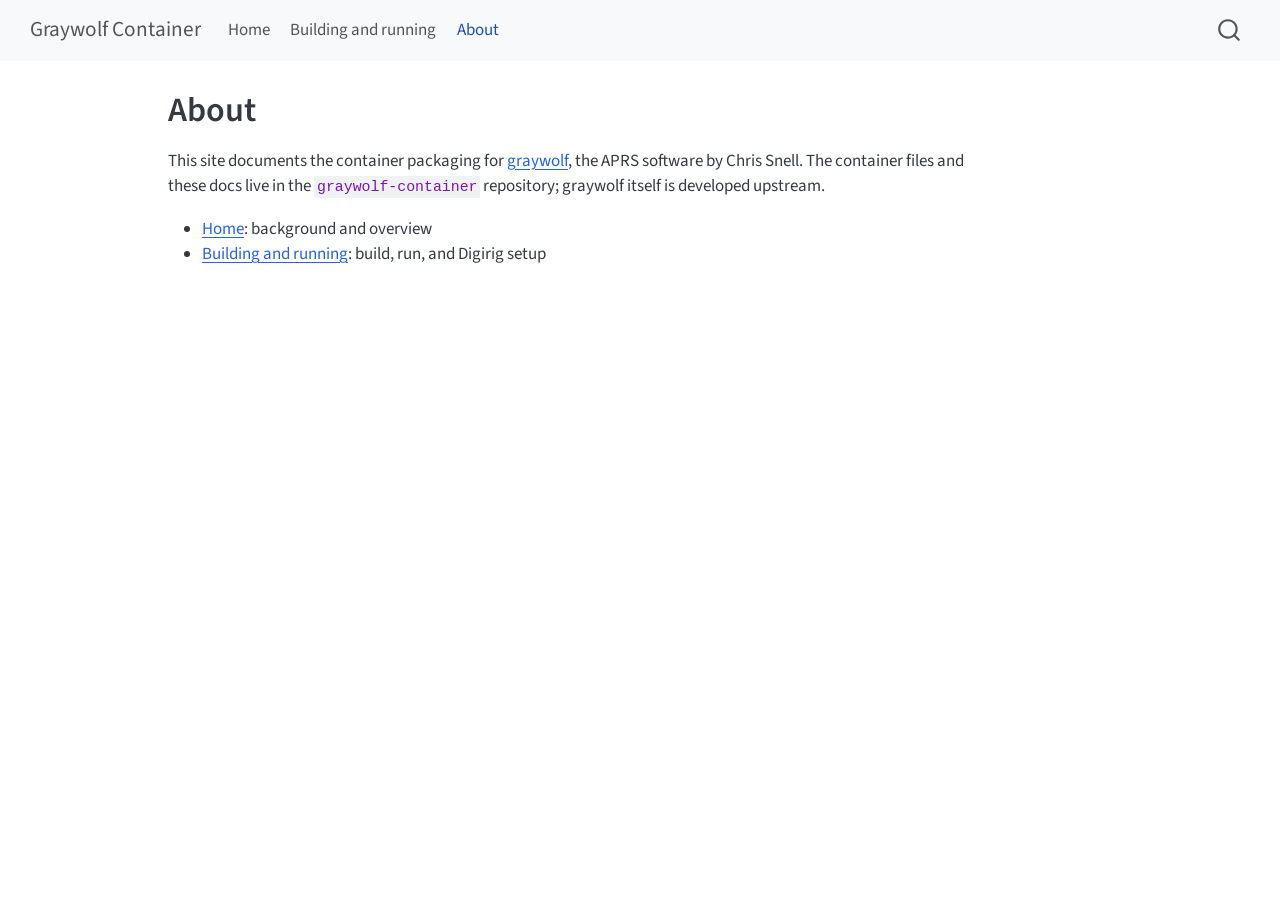
==== about.html @ 5ac33557 "Built site for gh-pages" ====
<!DOCTYPE html>
<html xmlns="http://www.w3.org/1999/xhtml" lang="en" xml:lang="en"><head>

<meta charset="utf-8">
<meta name="generator" content="quarto-1.9.38">

<meta name="viewport" content="width=device-width, initial-scale=1.0, user-scalable=yes">


<title>About – Graywolf Container</title>
<style>
/* Default styles provided by pandoc.
** See https://pandoc.org/MANUAL.html#variables-for-html for config info.
*/
code{white-space: pre-wrap;}
span.smallcaps{font-variant: small-caps;}
div.columns{display: flex; gap: min(4vw, 1.5em);}
div.column{flex: auto; overflow-x: auto;}
div.hanging-indent{margin-left: 1.5em; text-indent: -1.5em;}
ul.task-list{list-style: none;}
ul.task-list li input[type="checkbox"] {
  width: 0.8em;
  margin: 0 0.8em 0.2em -1em; /* quarto-specific, see https://github.com/quarto-dev/quarto-cli/issues/4556 */ 
  vertical-align: middle;
}
</style>


<script src="site_libs/quarto-nav/quarto-nav.js"></script>
<script src="site_libs/quarto-nav/headroom.min.js"></script>
<script src="site_libs/clipboard/clipboard.min.js"></script>
<script src="site_libs/quarto-search/autocomplete.umd.js"></script>
<script src="site_libs/quarto-search/fuse.min.js"></script>
<script src="site_libs/quarto-search/quarto-search.js"></script>
<meta name="quarto:offset" content="./">
<script src="site_libs/quarto-html/quarto.js" type="module"></script>
<script src="site_libs/quarto-html/tabsets/tabsets.js" type="module"></script>
<script src="site_libs/quarto-html/popper.min.js"></script>
<script src="site_libs/quarto-html/tippy.umd.min.js"></script>
<script src="site_libs/quarto-html/anchor.min.js"></script>
<link href="site_libs/quarto-html/tippy.css" rel="stylesheet">
<link href="site_libs/quarto-html/quarto-syntax-highlighting-15634bcf2e68342d4ad2dfa704d543f6.css" rel="stylesheet" id="quarto-text-highlighting-styles">
<script src="site_libs/bootstrap/bootstrap.min.js"></script>
<link href="site_libs/bootstrap/bootstrap-icons.css" rel="stylesheet">
<link href="site_libs/bootstrap/bootstrap-9602fde5a5b09ce9e45d33c1a59285cf.min.css" rel="stylesheet" append-hash="true" id="quarto-bootstrap" data-mode="light">
<script id="quarto-search-options" type="application/json">{
  "location": "navbar",
  "copy-button": false,
  "collapse-after": 3,
  "panel-placement": "end",
  "type": "overlay",
  "limit": 50,
  "keyboard-shortcut": [
    "f",
    "/",
    "s"
  ],
  "show-item-context": false,
  "language": {
    "search-no-results-text": "No results",
    "search-matching-documents-text": "matching documents",
    "search-copy-link-title": "Copy link to search",
    "search-hide-matches-text": "Hide additional matches",
    "search-more-match-text": "more match in this document",
    "search-more-matches-text": "more matches in this document",
    "search-clear-button-title": "Clear",
    "search-text-placeholder": "",
    "search-detached-cancel-button-title": "Cancel",
    "search-submit-button-title": "Submit",
    "search-label": "Search"
  }
}</script>


<link rel="stylesheet" href="styles.css">
</head>

<body class="nav-fixed quarto-light">

<div id="quarto-search-results"></div>
  <header id="quarto-header" class="headroom fixed-top">
    <nav class="navbar navbar-expand-lg " data-bs-theme="dark">
      <div class="navbar-container container-fluid">
      <div class="navbar-brand-container mx-auto">
    <a class="navbar-brand" href="./index.html">
    <span class="navbar-title">Graywolf Container</span>
    </a>
  </div>
            <div id="quarto-search" class="" title="Search"></div>
          <button class="navbar-toggler" type="button" data-bs-toggle="collapse" data-bs-target="#navbarCollapse" aria-controls="navbarCollapse" role="menu" aria-expanded="false" aria-label="Toggle navigation" onclick="if (window.quartoToggleHeadroom) { window.quartoToggleHeadroom(); }">
  <span class="navbar-toggler-icon"></span>
</button>
          <div class="collapse navbar-collapse" id="navbarCollapse">
            <ul class="navbar-nav navbar-nav-scroll me-auto">
  <li class="nav-item">
    <a class="nav-link" href="./index.html"> 
<span class="menu-text">Home</span></a>
  </li>  
  <li class="nav-item">
    <a class="nav-link" href="./usage.html"> 
<span class="menu-text">Building and running</span></a>
  </li>  
  <li class="nav-item">
    <a class="nav-link active" href="./about.html" aria-current="page"> 
<span class="menu-text">About</span></a>
  </li>  
</ul>
          </div> <!-- /navcollapse -->
            <div class="quarto-navbar-tools">
</div>
      </div> <!-- /container-fluid -->
    </nav>
</header>
<!-- content -->
<div id="quarto-content" class="quarto-container page-columns page-rows-contents page-layout-article page-navbar">
<!-- sidebar -->
<!-- margin-sidebar -->
    <div id="quarto-margin-sidebar" class="sidebar margin-sidebar zindex-bottom">
        
    </div>
<!-- main -->
<main class="content" id="quarto-document-content">

<header id="title-block-header" class="quarto-title-block default">
<div class="quarto-title">
<h1 class="title">About</h1>
</div>



<div class="quarto-title-meta">

    
  
    
  </div>
  


</header>


<p>This site documents the container packaging for <a href="https://github.com/chrissnell/graywolf">graywolf</a>, the APRS software by Chris Snell. The container files and these docs live in the <code>graywolf-container</code> repository; graywolf itself is developed upstream.</p>
<ul>
<li><a href="./index.html">Home</a>: background and overview</li>
<li><a href="./usage.html">Building and running</a>: build, run, and Digirig setup</li>
</ul>



</main> <!-- /main -->
<script id="quarto-html-after-body" type="application/javascript">
  window.document.addEventListener("DOMContentLoaded", function (event) {
    const icon = "";
    const anchorJS = new window.AnchorJS();
    anchorJS.options = {
      placement: 'right',
      icon: icon
    };
    anchorJS.add('.anchored');
    const isCodeAnnotation = (el) => {
      for (const clz of el.classList) {
        if (clz.startsWith('code-annotation-')) {                     
          return true;
        }
      }
      return false;
    }
    const onCopySuccess = function(e) {
      // button target
      const button = e.trigger;
      // don't keep focus
      button.blur();
      // flash "checked"
      button.classList.add('code-copy-button-checked');
      var currentTitle = button.getAttribute("title");
      button.setAttribute("title", "Copied!");
      let tooltip;
      if (window.bootstrap) {
        button.setAttribute("data-bs-toggle", "tooltip");
        button.setAttribute("data-bs-placement", "left");
        button.setAttribute("data-bs-title", "Copied!");
        tooltip = new bootstrap.Tooltip(button, 
          { trigger: "manual", 
            customClass: "code-copy-button-tooltip",
            offset: [0, -8]});
        tooltip.show();    
      }
      setTimeout(function() {
        if (tooltip) {
          tooltip.hide();
          button.removeAttribute("data-bs-title");
          button.removeAttribute("data-bs-toggle");
          button.removeAttribute("data-bs-placement");
        }
        button.setAttribute("title", currentTitle);
        button.classList.remove('code-copy-button-checked');
      }, 1000);
      // clear code selection
      e.clearSelection();
    }
    const getTextToCopy = function(trigger) {
      const outerScaffold = trigger.parentElement.cloneNode(true);
      const codeEl = outerScaffold.querySelector('code');
      for (const childEl of codeEl.children) {
        if (isCodeAnnotation(childEl)) {
          childEl.remove();
        }
      }
      return codeEl.innerText;
    }
    const clipboard = new window.ClipboardJS('.code-copy-button:not([data-in-quarto-modal])', {
      text: getTextToCopy
    });
    clipboard.on('success', onCopySuccess);
    if (window.document.getElementById('quarto-embedded-source-code-modal')) {
      const clipboardModal = new window.ClipboardJS('.code-copy-button[data-in-quarto-modal]', {
        text: getTextToCopy,
        container: window.document.getElementById('quarto-embedded-source-code-modal')
      });
      clipboardModal.on('success', onCopySuccess);
    }
      var localhostRegex = new RegExp(/^(?:http|https):\/\/localhost\:?[0-9]*\//);
      var mailtoRegex = new RegExp(/^mailto:/);
        var filterRegex = new RegExp("https:\/\/KF8EEZ\.github\.io\/graywolf-container\/");
      var isInternal = (href) => {
          return filterRegex.test(href) || localhostRegex.test(href) || mailtoRegex.test(href);
      }
      // Inspect non-navigation links and adorn them if external
     var links = window.document.querySelectorAll('a[href]:not(.nav-link):not(.navbar-brand):not(.toc-action):not(.sidebar-link):not(.sidebar-item-toggle):not(.pagination-link):not(.no-external):not([aria-hidden]):not(.dropdown-item):not(.quarto-navigation-tool):not(.about-link)');
      for (var i=0; i<links.length; i++) {
        const link = links[i];
        if (!isInternal(link.href)) {
          // undo the damage that might have been done by quarto-nav.js in the case of
          // links that we want to consider external
          if (link.dataset.originalHref !== undefined) {
            link.href = link.dataset.originalHref;
          }
        }
      }
    function tippyHover(el, contentFn, onTriggerFn, onUntriggerFn) {
      const config = {
        allowHTML: true,
        maxWidth: 500,
        delay: 100,
        arrow: false,
        appendTo: function(el) {
            return el.parentElement;
        },
        interactive: true,
        interactiveBorder: 10,
        theme: 'quarto',
        placement: 'bottom-start',
      };
      if (contentFn) {
        config.content = contentFn;
      }
      if (onTriggerFn) {
        config.onTrigger = onTriggerFn;
      }
      if (onUntriggerFn) {
        config.onUntrigger = onUntriggerFn;
      }
      window.tippy(el, config); 
    }
    const noterefs = window.document.querySelectorAll('a[role="doc-noteref"]');
    for (var i=0; i<noterefs.length; i++) {
      const ref = noterefs[i];
      tippyHover(ref, function() {
        // use id or data attribute instead here
        let href = ref.getAttribute('data-footnote-href') || ref.getAttribute('href');
        try { href = new URL(href).hash; } catch {}
        const id = href.replace(/^#\/?/, "");
        const note = window.document.getElementById(id);
        if (note) {
          return note.innerHTML;
        } else {
          return "";
        }
      });
    }
    const xrefs = window.document.querySelectorAll('a.quarto-xref');
    const processXRef = (id, note) => {
      // Strip column container classes
      const stripColumnClz = (el) => {
        el.classList.remove("page-full", "page-columns");
        if (el.children) {
          for (const child of el.children) {
            stripColumnClz(child);
          }
        }
      }
      stripColumnClz(note)
      if (id === null || id.startsWith('sec-')) {
        // Special case sections, only their first couple elements
        const container = document.createElement("div");
        if (note.children && note.children.length > 2) {
          container.appendChild(note.children[0].cloneNode(true));
          for (let i = 1; i < note.children.length; i++) {
            const child = note.children[i];
            if (child.tagName === "P" && child.innerText === "") {
              continue;
            } else {
              container.appendChild(child.cloneNode(true));
              break;
            }
          }
          if (window.Quarto?.typesetMath) {
            window.Quarto.typesetMath(container);
          }
          return container.innerHTML
        } else {
          if (window.Quarto?.typesetMath) {
            window.Quarto.typesetMath(note);
          }
          return note.innerHTML;
        }
      } else {
        // Remove any anchor links if they are present
        const anchorLink = note.querySelector('a.anchorjs-link');
        if (anchorLink) {
          anchorLink.remove();
        }
        if (window.Quarto?.typesetMath) {
          window.Quarto.typesetMath(note);
        }
        if (note.classList.contains("callout")) {
          return note.outerHTML;
        } else {
          return note.innerHTML;
        }
      }
    }
    for (var i=0; i<xrefs.length; i++) {
      const xref = xrefs[i];
      tippyHover(xref, undefined, function(instance) {
        instance.disable();
        let url = xref.getAttribute('href');
        let hash = undefined; 
        if (url.startsWith('#')) {
          hash = url;
        } else {
          try { hash = new URL(url).hash; } catch {}
        }
        if (hash) {
          const id = hash.replace(/^#\/?/, "");
          const note = window.document.getElementById(id);
          if (note !== null) {
            try {
              const html = processXRef(id, note.cloneNode(true));
              instance.setContent(html);
            } finally {
              instance.enable();
              instance.show();
            }
          } else {
            // See if we can fetch this
            fetch(url.split('#')[0])
            .then(res => res.text())
            .then(html => {
              const parser = new DOMParser();
              const htmlDoc = parser.parseFromString(html, "text/html");
              const note = htmlDoc.getElementById(id);
              if (note !== null) {
                const html = processXRef(id, note);
                instance.setContent(html);
              } 
            }).finally(() => {
              instance.enable();
              instance.show();
            });
          }
        } else {
          // See if we can fetch a full url (with no hash to target)
          // This is a special case and we should probably do some content thinning / targeting
          fetch(url)
          .then(res => res.text())
          .then(html => {
            const parser = new DOMParser();
            const htmlDoc = parser.parseFromString(html, "text/html");
            const note = htmlDoc.querySelector('main.content');
            if (note !== null) {
              // This should only happen for chapter cross references
              // (since there is no id in the URL)
              // remove the first header
              if (note.children.length > 0 && note.children[0].tagName === "HEADER") {
                note.children[0].remove();
              }
              const html = processXRef(null, note);
              instance.setContent(html);
            } 
          }).finally(() => {
            instance.enable();
            instance.show();
          });
        }
      }, function(instance) {
      });
    }
        let selectedAnnoteEl;
        const selectorForAnnotation = ( cell, annotation) => {
          let cellAttr = 'data-code-cell="' + cell + '"';
          let lineAttr = 'data-code-annotation="' +  annotation + '"';
          const selector = 'span[' + cellAttr + '][' + lineAttr + ']';
          return selector;
        }
        const selectCodeLines = (annoteEl) => {
          const doc = window.document;
          const targetCell = annoteEl.getAttribute("data-target-cell");
          const targetAnnotation = annoteEl.getAttribute("data-target-annotation");
          const annoteSpan = window.document.querySelector(selectorForAnnotation(targetCell, targetAnnotation));
          const lines = annoteSpan.getAttribute("data-code-lines").split(",");
          const lineIds = lines.map((line) => {
            return targetCell + "-" + line;
          })
          let top = null;
          let height = null;
          let parent = null;
          if (lineIds.length > 0) {
              //compute the position of the single el (top and bottom and make a div)
              const el = window.document.getElementById(lineIds[0]);
              top = el.offsetTop;
              height = el.offsetHeight;
              parent = el.parentElement.parentElement;
            if (lineIds.length > 1) {
              const lastEl = window.document.getElementById(lineIds[lineIds.length - 1]);
              const bottom = lastEl.offsetTop + lastEl.offsetHeight;
              height = bottom - top;
            }
            if (top !== null && height !== null && parent !== null) {
              // cook up a div (if necessary) and position it 
              let div = window.document.getElementById("code-annotation-line-highlight");
              if (div === null) {
                div = window.document.createElement("div");
                div.setAttribute("id", "code-annotation-line-highlight");
                div.style.position = 'absolute';
                parent.appendChild(div);
              }
              div.style.top = top - 2 + "px";
              div.style.height = height + 4 + "px";
              div.style.left = 0;
              let gutterDiv = window.document.getElementById("code-annotation-line-highlight-gutter");
              if (gutterDiv === null) {
                gutterDiv = window.document.createElement("div");
                gutterDiv.setAttribute("id", "code-annotation-line-highlight-gutter");
                gutterDiv.style.position = 'absolute';
                const codeCell = window.document.getElementById(targetCell);
                const gutter = codeCell.querySelector('.code-annotation-gutter');
                gutter.appendChild(gutterDiv);
              }
              gutterDiv.style.top = top - 2 + "px";
              gutterDiv.style.height = height + 4 + "px";
            }
            selectedAnnoteEl = annoteEl;
          }
        };
        const unselectCodeLines = () => {
          const elementsIds = ["code-annotation-line-highlight", "code-annotation-line-highlight-gutter"];
          elementsIds.forEach((elId) => {
            const div = window.document.getElementById(elId);
            if (div) {
              div.remove();
            }
          });
          selectedAnnoteEl = undefined;
        };
          // Handle positioning of the toggle
      window.addEventListener(
        "resize",
        throttle(() => {
          elRect = undefined;
          if (selectedAnnoteEl) {
            selectCodeLines(selectedAnnoteEl);
          }
        }, 10)
      );
      function throttle(fn, ms) {
      let throttle = false;
      let timer;
        return (...args) => {
          if(!throttle) { // first call gets through
              fn.apply(this, args);
              throttle = true;
          } else { // all the others get throttled
              if(timer) clearTimeout(timer); // cancel #2
              timer = setTimeout(() => {
                fn.apply(this, args);
                timer = throttle = false;
              }, ms);
          }
        };
      }
        // Attach click handler to the DT
        const annoteDls = window.document.querySelectorAll('dt[data-target-cell]');
        for (const annoteDlNode of annoteDls) {
          annoteDlNode.addEventListener('click', (event) => {
            const clickedEl = event.target;
            if (clickedEl !== selectedAnnoteEl) {
              unselectCodeLines();
              const activeEl = window.document.querySelector('dt[data-target-cell].code-annotation-active');
              if (activeEl) {
                activeEl.classList.remove('code-annotation-active');
              }
              selectCodeLines(clickedEl);
              clickedEl.classList.add('code-annotation-active');
            } else {
              // Unselect the line
              unselectCodeLines();
              clickedEl.classList.remove('code-annotation-active');
            }
          });
        }
    const findCites = (el) => {
      const parentEl = el.parentElement;
      if (parentEl) {
        const cites = parentEl.dataset.cites;
        if (cites) {
          return {
            el,
            cites: cites.split(' ')
          };
        } else {
          return findCites(el.parentElement)
        }
      } else {
        return undefined;
      }
    };
    var bibliorefs = window.document.querySelectorAll('a[role="doc-biblioref"]');
    for (var i=0; i<bibliorefs.length; i++) {
      const ref = bibliorefs[i];
      const citeInfo = findCites(ref);
      if (citeInfo) {
        tippyHover(citeInfo.el, function() {
          var popup = window.document.createElement('div');
          citeInfo.cites.forEach(function(cite) {
            var citeDiv = window.document.createElement('div');
            citeDiv.classList.add('hanging-indent');
            citeDiv.classList.add('csl-entry');
            var biblioDiv = window.document.getElementById('ref-' + cite);
            if (biblioDiv) {
              citeDiv.innerHTML = biblioDiv.innerHTML;
            }
            popup.appendChild(citeDiv);
          });
          return popup.innerHTML;
        });
      }
    }
  });
  </script>
</div> <!-- /content -->




</body></html>
---- site_libs/quarto-html/tippy.css ----
.tippy-box[data-animation=fade][data-state=hidden]{opacity:0}[data-tippy-root]{max-width:calc(100vw - 10px)}.tippy-box{position:relative;background-color:#333;color:#fff;border-radius:4px;font-size:14px;line-height:1.4;white-space:normal;outline:0;transition-property:transform,visibility,opacity}.tippy-box[data-placement^=top]>.tippy-arrow{bottom:0}.tippy-box[data-placement^=top]>.tippy-arrow:before{bottom:-7px;left:0;border-width:8px 8px 0;border-top-color:initial;transform-origin:center top}.tippy-box[data-placement^=bottom]>.tippy-arrow{top:0}.tippy-box[data-placement^=bottom]>.tippy-arrow:before{top:-7px;left:0;border-width:0 8px 8px;border-bottom-color:initial;transform-origin:center bottom}.tippy-box[data-placement^=left]>.tippy-arrow{right:0}.tippy-box[data-placement^=left]>.tippy-arrow:before{border-width:8px 0 8px 8px;border-left-color:initial;right:-7px;transform-origin:center left}.tippy-box[data-placement^=right]>.tippy-arrow{left:0}.tippy-box[data-placement^=right]>.tippy-arrow:before{left:-7px;border-width:8px 8px 8px 0;border-right-color:initial;transform-origin:center right}.tippy-box[data-inertia][data-state=visible]{transition-timing-function:cubic-bezier(.54,1.5,.38,1.11)}.tippy-arrow{width:16px;height:16px;color:#333}.tippy-arrow:before{content:"";position:absolute;border-color:transparent;border-style:solid}.tippy-content{position:relative;padding:5px 9px;z-index:1}
---- site_libs/quarto-html/quarto-syntax-highlighting-15634bcf2e68342d4ad2dfa704d543f6.css ----
/* quarto syntax highlight colors */
:root {
  --quarto-hl-ot-color: #003B4F;
  --quarto-hl-at-color: #657422;
  --quarto-hl-ss-color: #20794D;
  --quarto-hl-an-color: #5E5E5E;
  --quarto-hl-fu-color: #4758AB;
  --quarto-hl-st-color: #20794D;
  --quarto-hl-cf-color: #003B4F;
  --quarto-hl-op-color: #5E5E5E;
  --quarto-hl-er-color: #AD0000;
  --quarto-hl-bn-color: #AD0000;
  --quarto-hl-al-color: #AD0000;
  --quarto-hl-va-color: #111111;
  --quarto-hl-bu-color: inherit;
  --quarto-hl-ex-color: inherit;
  --quarto-hl-pp-color: #AD0000;
  --quarto-hl-in-color: #5E5E5E;
  --quarto-hl-vs-color: #20794D;
  --quarto-hl-wa-color: #5E5E5E;
  --quarto-hl-do-color: #5E5E5E;
  --quarto-hl-im-color: #00769E;
  --quarto-hl-ch-color: #20794D;
  --quarto-hl-dt-color: #AD0000;
  --quarto-hl-fl-color: #AD0000;
  --quarto-hl-co-color: #5E5E5E;
  --quarto-hl-cv-color: #5E5E5E;
  --quarto-hl-cn-color: #8f5902;
  --quarto-hl-sc-color: #5E5E5E;
  --quarto-hl-dv-color: #AD0000;
  --quarto-hl-kw-color: #003B4F;
}

/* other quarto variables */
:root {
  --quarto-font-monospace: SFMono-Regular, Menlo, Monaco, Consolas, "Liberation Mono", "Courier New", monospace;
}

/* syntax highlight based on Pandoc's rules */
pre > code.sourceCode > span {
  color: #003B4F;
}

code.sourceCode > span {
  color: #003B4F;
}

div.sourceCode,
div.sourceCode pre.sourceCode {
  color: #003B4F;
}

/* Normal */
code span {
  color: #003B4F;
}

/* Alert */
code span.al {
  color: #AD0000;
  font-style: inherit;
}

/* Annotation */
code span.an {
  color: #5E5E5E;
  font-style: inherit;
}

/* Attribute */
code span.at {
  color: #657422;
  font-style: inherit;
}

/* BaseN */
code span.bn {
  color: #AD0000;
  font-style: inherit;
}

/* BuiltIn */
code span.bu {
  font-style: inherit;
}

/* ControlFlow */
code span.cf {
  color: #003B4F;
  font-weight: bold;
  font-style: inherit;
}

/* Char */
code span.ch {
  color: #20794D;
  font-style: inherit;
}

/* Constant */
code span.cn {
  color: #8f5902;
  font-style: inherit;
}

/* Comment */
code span.co {
  color: #5E5E5E;
  font-style: inherit;
}

/* CommentVar */
code span.cv {
  color: #5E5E5E;
  font-style: italic;
}

/* Documentation */
code span.do {
  color: #5E5E5E;
  font-style: italic;
}

/* DataType */
code span.dt {
  color: #AD0000;
  font-style: inherit;
}

/* DecVal */
code span.dv {
  color: #AD0000;
  font-style: inherit;
}

/* Error */
code span.er {
  color: #AD0000;
  font-style: inherit;
}

/* Extension */
code span.ex {
  font-style: inherit;
}

/* Float */
code span.fl {
  color: #AD0000;
  font-style: inherit;
}

/* Function */
code span.fu {
  color: #4758AB;
  font-style: inherit;
}

/* Import */
code span.im {
  color: #00769E;
  font-style: inherit;
}

/* Information */
code span.in {
  color: #5E5E5E;
  font-style: inherit;
}

/* Keyword */
code span.kw {
  color: #003B4F;
  font-weight: bold;
  font-style: inherit;
}

/* Operator */
code span.op {
  color: #5E5E5E;
  font-style: inherit;
}

/* Other */
code span.ot {
  color: #003B4F;
  font-style: inherit;
}

/* Preprocessor */
code span.pp {
  color: #AD0000;
  font-style: inherit;
}

/* SpecialChar */
code span.sc {
  color: #5E5E5E;
  font-style: inherit;
}

/* SpecialString */
code span.ss {
  color: #20794D;
  font-style: inherit;
}

/* String */
code span.st {
  color: #20794D;
  font-style: inherit;
}

/* Variable */
code span.va {
  color: #111111;
  font-style: inherit;
}

/* VerbatimString */
code span.vs {
  color: #20794D;
  font-style: inherit;
}

/* Warning */
code span.wa {
  color: #5E5E5E;
  font-style: italic;
}

.prevent-inlining {
  content: "</";
}

/*# sourceMappingURL=f23921c56f73e400b49028c9186a1aa0.css.map */
---- styles.css ----
/* css styles */
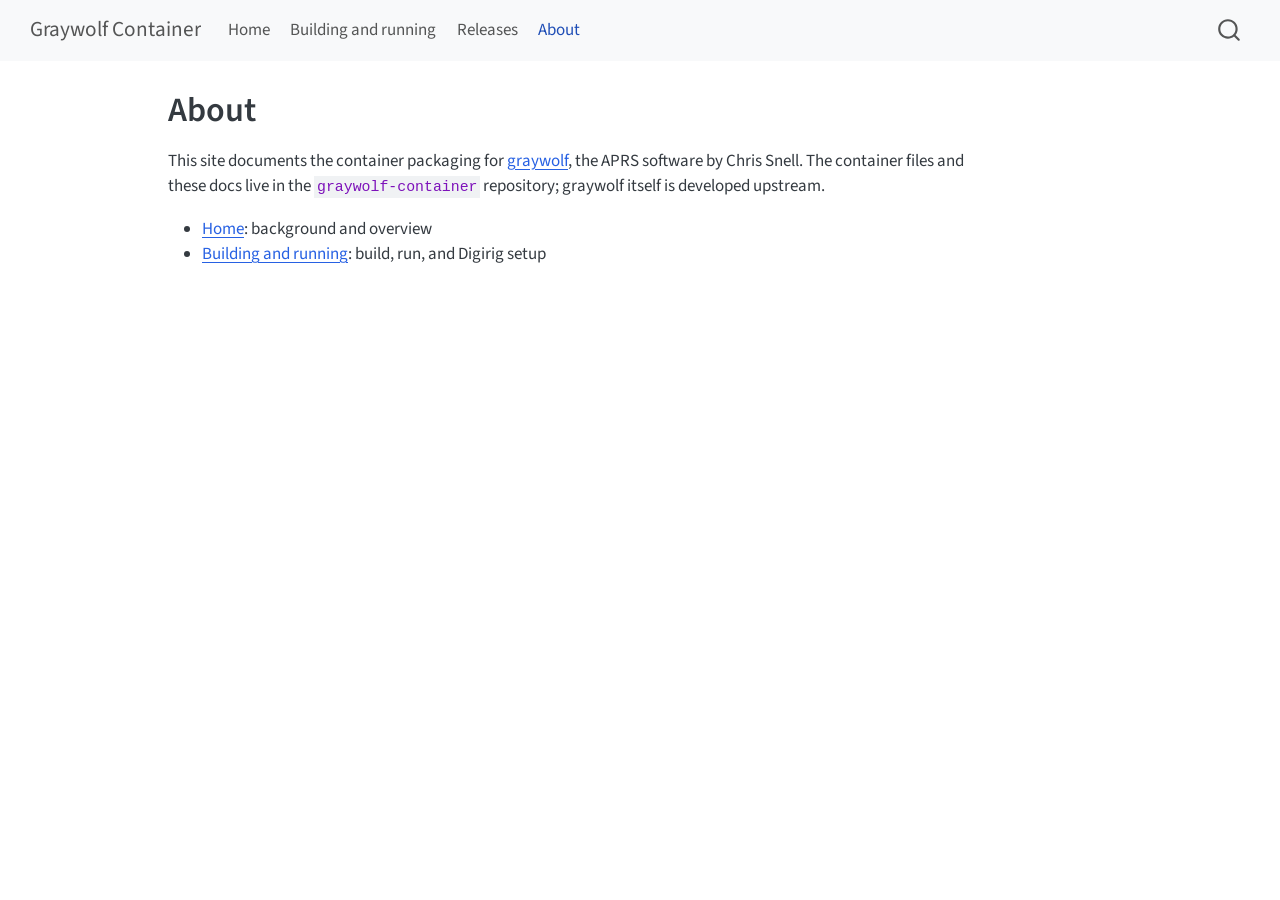
==== commit 8ba00403: "Built site for gh-pages" ====
--- a/about.html
+++ b/about.html
@@ -101,6 +101,10 @@
 <span class="menu-text">Building and running</span></a>
   </li>  
   <li class="nav-item">
+    <a class="nav-link" href="./releases.html"> 
+<span class="menu-text">Releases</span></a>
+  </li>  
+  <li class="nav-item">
     <a class="nav-link active" href="./about.html" aria-current="page"> 
 <span class="menu-text">About</span></a>
   </li>  
